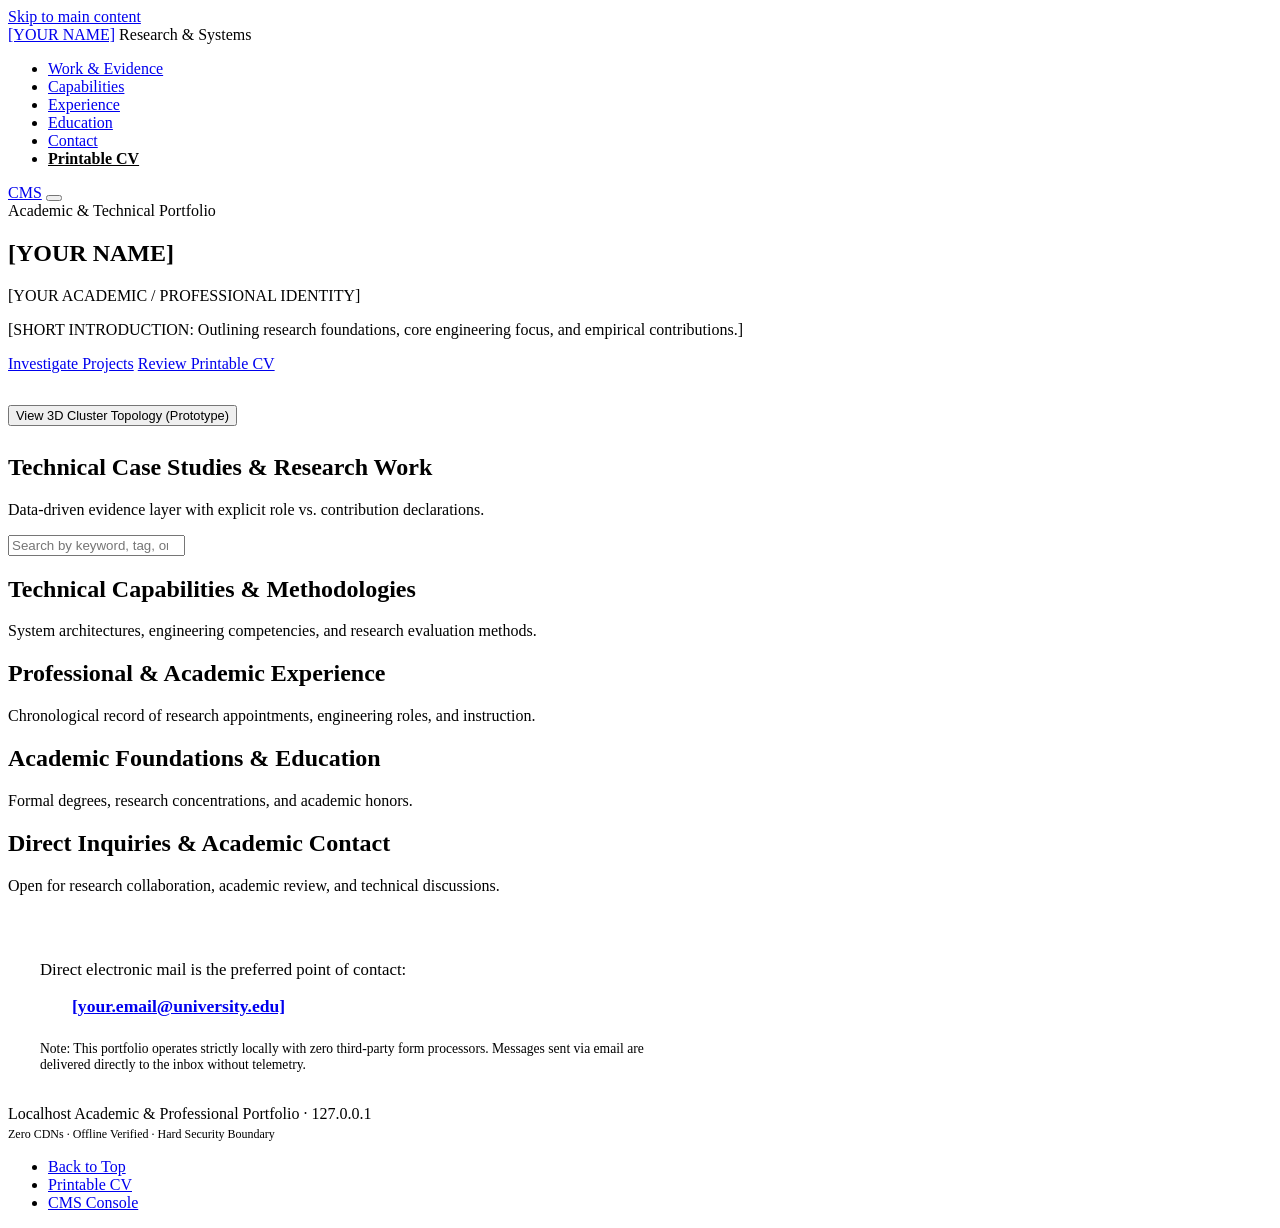
==== personal_portfolio/public/index.html @ a9b6b0f1 "Did a loop to create a personal website that is only accesible through localhost only" ====
<!DOCTYPE html>
<html lang="en">
<head>
  <meta charset="UTF-8">
  <meta name="viewport" content="width=device-width, initial-scale=1.0">
  <title>[YOUR NAME] — Academic &amp; Professional Portfolio</title>
  <meta name="description" content="Personal academic and systems engineering portfolio. Minimal interface, maximum clarity, strong evidence.">
  <link rel="stylesheet" href="/css/style.css">
  <script src="/js/theme.js"></script>
</head>
<body>
  <!-- Accessibility Skip Link -->
  <a href="#main-content" class="skip-link">Skip to main content</a>

  <!-- Site Navigation -->
  <header class="site-header" role="banner">
    <div class="container header-inner">
      <div class="logo-identity">
        <a href="/" class="logo-name" id="header-name">[YOUR NAME]</a>
        <span class="logo-status" id="header-status">Research &amp; Systems</span>
      </div>

      <nav class="nav-container" aria-label="Main Navigation">
        <ul class="nav-links">
          <li><a href="#projects">Work &amp; Evidence</a></li>
          <li><a href="#capabilities">Capabilities</a></li>
          <li><a href="#experience">Experience</a></li>
          <li><a href="#education">Education</a></li>
          <li><a href="#contact">Contact</a></li>
          <li><a href="/cv" class="nav-cv-link" style="font-weight: 600; color: var(--accent);">Printable CV</a></li>
        </ul>
      </nav>

      <div class="header-actions">
        <a href="/admin" class="btn btn-outline btn-sm" title="Open Local CMS">CMS</a>
        <button id="theme-toggle" class="btn-icon" aria-label="Switch theme" title="Toggle theme"></button>
      </div>
    </div>
  </header>

  <!-- Main Content Landmark -->
  <main id="main-content" role="main">
    <!-- Hero Section -->
    <section class="hero-section" aria-labelledby="hero-name">
      <div class="container hero-content">
        <div class="hero-pretitle">Academic &amp; Technical Portfolio</div>
        <h1 class="hero-title" id="hero-name">[YOUR NAME]</h1>
        <div class="hero-identity" id="hero-identity">[YOUR ACADEMIC / PROFESSIONAL IDENTITY]</div>
        <p class="hero-intro" id="hero-intro">
          [SHORT INTRODUCTION: Outlining research foundations, core engineering focus, and empirical contributions.]
        </p>

        <div class="hero-meta" id="hero-meta">
          <!-- Populated by main.js -->
        </div>

        <div class="hero-cta">
          <a href="#projects" class="btn btn-primary">Investigate Projects</a>
          <a href="/cv" class="btn btn-outline">Review Printable CV</a>
        </div>

        <!-- Restrained WebGL Experiment Prototype -->
        <div style="margin-top: 32px;">
          <button id="webgl-toggle" class="pill" style="font-size: 0.8rem; margin-bottom: 8px;">
            View 3D Cluster Topology (Prototype)
          </button>
          <div id="webgl-box" class="webgl-container" style="display: none;">
            <canvas id="hero-webgl-canvas" class="webgl-canvas"></canvas>
            <div id="webgl-fallback" style="display:none; padding: 20px; font-family: var(--font-mono); font-size: 0.85rem;"></div>
            <div class="webgl-overlay">WebGL Wireframe Prototype · Evaluated &amp; Fallback Ready</div>
          </div>
        </div>
      </div>
    </section>

    <!-- Selected Projects & Evidence Section -->
    <section id="projects" class="section" aria-labelledby="projects-heading">
      <div class="container">
        <div class="section-header">
          <div>
            <h2 id="projects-heading">Technical Case Studies &amp; Research Work</h2>
            <p class="section-subtitle">Data-driven evidence layer with explicit role vs. contribution declarations.</p>
          </div>
        </div>

        <!-- Filter & Search Panel -->
        <div class="filter-bar" role="search" aria-label="Filter Projects">
          <input type="search" id="project-search" class="search-input" placeholder="Search by keyword, tag, or technology..." aria-label="Search projects">
          <div class="filter-pills" id="filter-pills" role="group" aria-label="Filter by project category">
            <!-- Populated by main.js -->
          </div>
        </div>

        <!-- Grid of Quick-Scan Cards -->
        <div class="projects-grid" id="projects-grid">
          <!-- Populated dynamically by main.js -->
        </div>
      </div>
    </section>

    <!-- Capabilities Section -->
    <section id="capabilities" class="section" aria-labelledby="capabilities-heading">
      <div class="container">
        <div class="section-header">
          <div>
            <h2 id="capabilities-heading">Technical Capabilities &amp; Methodologies</h2>
            <p class="section-subtitle">System architectures, engineering competencies, and research evaluation methods.</p>
          </div>
        </div>

        <div class="capabilities-grid" id="capabilities-grid">
          <!-- Populated dynamically by main.js -->
        </div>
      </div>
    </section>

    <!-- Experience Timeline Section -->
    <section id="experience" class="section" aria-labelledby="experience-heading">
      <div class="container">
        <div class="section-header">
          <div>
            <h2 id="experience-heading">Professional &amp; Academic Experience</h2>
            <p class="section-subtitle">Chronological record of research appointments, engineering roles, and instruction.</p>
          </div>
        </div>

        <div class="timeline" id="experience-timeline">
          <!-- Populated dynamically by main.js -->
        </div>
      </div>
    </section>

    <!-- Education Section -->
    <section id="education" class="section" aria-labelledby="education-heading">
      <div class="container">
        <div class="section-header">
          <div>
            <h2 id="education-heading">Academic Foundations &amp; Education</h2>
            <p class="section-subtitle">Formal degrees, research concentrations, and academic honors.</p>
          </div>
        </div>

        <div class="timeline" id="education-timeline">
          <!-- Populated dynamically by main.js -->
        </div>
      </div>
    </section>

    <!-- Contact & Inquiries Section -->
    <section id="contact" class="section" aria-labelledby="contact-heading" style="border-bottom: none;">
      <div class="container">
        <div class="section-header">
          <div>
            <h2 id="contact-heading">Direct Inquiries &amp; Academic Contact</h2>
            <p class="section-subtitle" id="contact-note">Open for research collaboration, academic review, and technical discussions.</p>
          </div>
        </div>

        <div style="background: var(--bg-secondary); border: 1px solid var(--border); border-radius: var(--radius-md); padding: 32px; max-width: 640px;">
          <p style="margin-bottom: 16px; font-size: 1.05rem;">
            Direct electronic mail is the preferred point of contact:
          </p>
          <div style="display: flex; align-items: center; gap: 12px; margin-bottom: 24px;">
            <svg width="20" height="20" viewBox="0 0 24 24" fill="none" stroke="var(--accent)" stroke-width="2"><path d="M4 4h16c1.1 0 2 .9 2 2v12c0 1.1-.9 2-2 2H4c-1.1 0-2-.9-2-2V6c0-1.1.9-2 2-2z"></path><polyline points="22,6 12,13 2,6"></polyline></svg>
            <a href="mailto:[your.email@university.edu]" id="contact-email" style="font-family: var(--font-mono); font-size: 1.1rem; font-weight: 600;">[your.email@university.edu]</a>
          </div>
          <p style="font-size: 0.85rem; color: var(--text-muted); margin-bottom: 0;">
            Note: This portfolio operates strictly locally with zero third-party form processors. Messages sent via email are delivered directly to the inbox without telemetry.
          </p>
        </div>
      </div>
    </section>
  </main>

  <!-- Site Footer -->
  <footer class="site-footer" role="contentinfo">
    <div class="container footer-inner">
      <div>
        <span>Localhost Academic &amp; Professional Portfolio · 127.0.0.1</span>
        <span style="display: block; font-size: 0.75rem; color: var(--text-muted); margin-top: 4px;">Zero CDNs · Offline Verified · Hard Security Boundary</span>
      </div>

      <ul class="footer-links">
        <li><a href="#main-content">Back to Top</a></li>
        <li><a href="/cv">Printable CV</a></li>
        <li><a href="/admin">CMS Console</a></li>
      </ul>
    </div>
  </footer>

  <!-- Scripts -->
  <script src="/js/webgl-proto.js"></script>
  <script src="/js/main.js"></script>
</body>
</html>
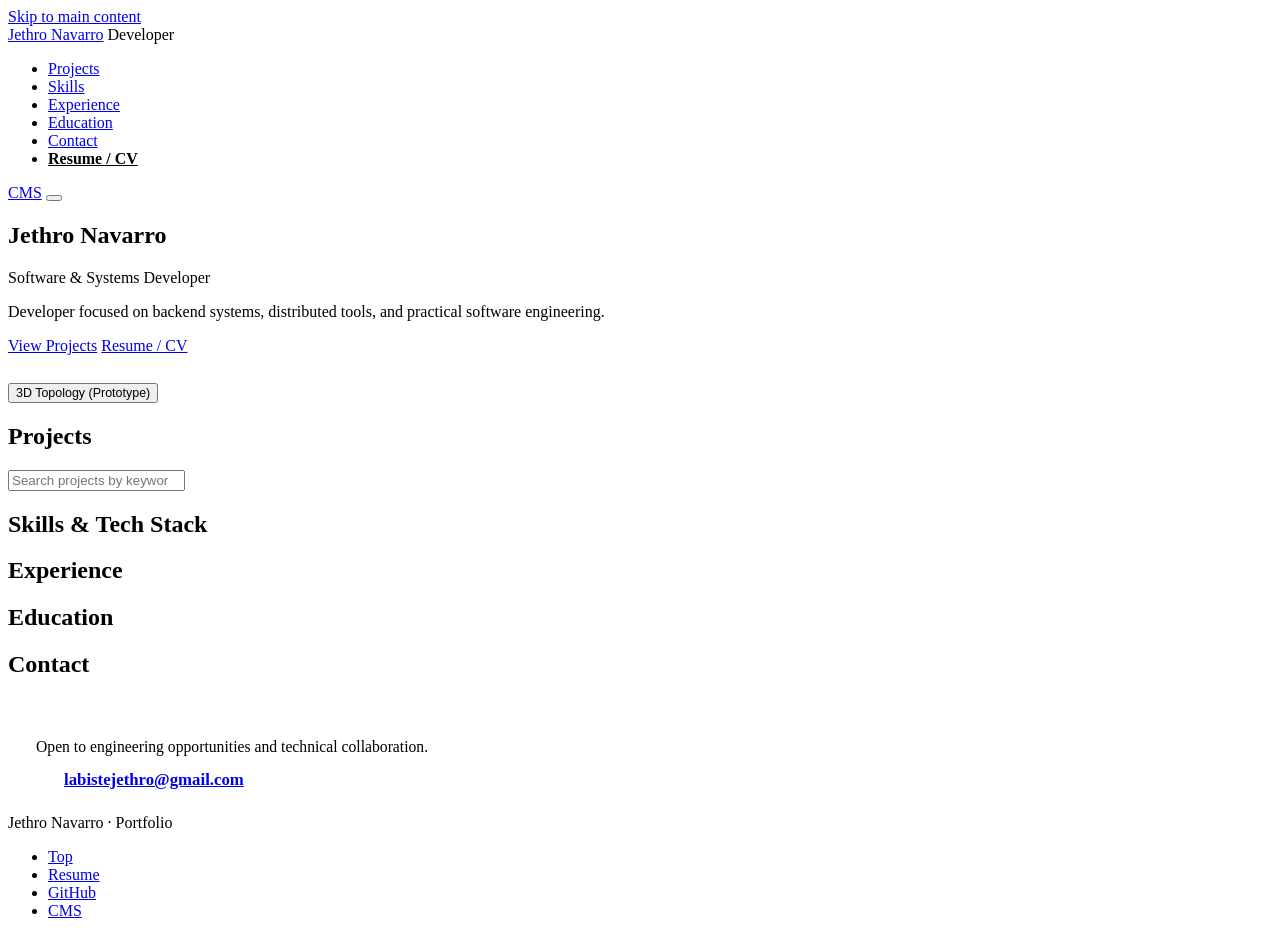
==== commit 490b80ae: "Updated the portfolio and sync it with my github" ====
--- a/personal_portfolio/public/index.html
+++ b/personal_portfolio/public/index.html
@@ -3,31 +3,30 @@
 <head>
   <meta charset="UTF-8">
   <meta name="viewport" content="width=device-width, initial-scale=1.0">
-  <title>[YOUR NAME] — Academic &amp; Professional Portfolio</title>
-  <meta name="description" content="Personal academic and systems engineering portfolio. Minimal interface, maximum clarity, strong evidence.">
+  <title>Jethro Navarro — Developer Portfolio</title>
+  <meta name="description" content="Personal software and systems developer portfolio. Minimal interface, maximum clarity.">
   <link rel="stylesheet" href="/css/style.css">
   <script src="/js/theme.js"></script>
 </head>
 <body>
-  <!-- Accessibility Skip Link -->
   <a href="#main-content" class="skip-link">Skip to main content</a>
 
-  <!-- Site Navigation -->
+  <!-- Site Header -->
   <header class="site-header" role="banner">
     <div class="container header-inner">
       <div class="logo-identity">
-        <a href="/" class="logo-name" id="header-name">[YOUR NAME]</a>
-        <span class="logo-status" id="header-status">Research &amp; Systems</span>
+        <a href="/" class="logo-name" id="header-name">Jethro Navarro</a>
+        <span class="logo-status" id="header-status">Developer</span>
       </div>
 
       <nav class="nav-container" aria-label="Main Navigation">
         <ul class="nav-links">
-          <li><a href="#projects">Work &amp; Evidence</a></li>
-          <li><a href="#capabilities">Capabilities</a></li>
+          <li><a href="#projects">Projects</a></li>
+          <li><a href="#capabilities">Skills</a></li>
           <li><a href="#experience">Experience</a></li>
           <li><a href="#education">Education</a></li>
           <li><a href="#contact">Contact</a></li>
-          <li><a href="/cv" class="nav-cv-link" style="font-weight: 600; color: var(--accent);">Printable CV</a></li>
+          <li><a href="/cv" class="nav-cv-link" style="font-weight: 600; color: var(--accent);">Resume / CV</a></li>
         </ul>
       </nav>
 
@@ -43,11 +42,10 @@
     <!-- Hero Section -->
     <section class="hero-section" aria-labelledby="hero-name">
       <div class="container hero-content">
-        <div class="hero-pretitle">Academic &amp; Technical Portfolio</div>
-        <h1 class="hero-title" id="hero-name">[YOUR NAME]</h1>
-        <div class="hero-identity" id="hero-identity">[YOUR ACADEMIC / PROFESSIONAL IDENTITY]</div>
+        <h1 class="hero-title" id="hero-name">Jethro Navarro</h1>
+        <div class="hero-identity" id="hero-identity">Software &amp; Systems Developer</div>
         <p class="hero-intro" id="hero-intro">
-          [SHORT INTRODUCTION: Outlining research foundations, core engineering focus, and empirical contributions.]
+          Developer focused on backend systems, distributed tools, and practical software engineering.
         </p>
 
         <div class="hero-meta" id="hero-meta">
@@ -55,57 +53,51 @@
         </div>
 
         <div class="hero-cta">
-          <a href="#projects" class="btn btn-primary">Investigate Projects</a>
-          <a href="/cv" class="btn btn-outline">Review Printable CV</a>
+          <a href="#projects" class="btn btn-primary">View Projects</a>
+          <a href="/cv" class="btn btn-outline">Resume / CV</a>
         </div>
 
         <!-- Restrained WebGL Experiment Prototype -->
-        <div style="margin-top: 32px;">
-          <button id="webgl-toggle" class="pill" style="font-size: 0.8rem; margin-bottom: 8px;">
-            View 3D Cluster Topology (Prototype)
+        <div style="margin-top: 28px;">
+          <button id="webgl-toggle" class="pill" style="font-size: 0.78rem;">
+            3D Topology (Prototype)
           </button>
-          <div id="webgl-box" class="webgl-container" style="display: none;">
+          <div id="webgl-box" class="webgl-container" style="display: none; margin-top: 12px;">
             <canvas id="hero-webgl-canvas" class="webgl-canvas"></canvas>
             <div id="webgl-fallback" style="display:none; padding: 20px; font-family: var(--font-mono); font-size: 0.85rem;"></div>
-            <div class="webgl-overlay">WebGL Wireframe Prototype · Evaluated &amp; Fallback Ready</div>
+            <div class="webgl-overlay">WebGL Wireframe Prototype</div>
           </div>
         </div>
       </div>
     </section>
 
-    <!-- Selected Projects & Evidence Section -->
+    <!-- Selected Projects Section -->
     <section id="projects" class="section" aria-labelledby="projects-heading">
       <div class="container">
         <div class="section-header">
-          <div>
-            <h2 id="projects-heading">Technical Case Studies &amp; Research Work</h2>
-            <p class="section-subtitle">Data-driven evidence layer with explicit role vs. contribution declarations.</p>
-          </div>
+          <h2 id="projects-heading">Projects</h2>
         </div>
 
-        <!-- Filter & Search Panel -->
+        <!-- Filter & Search Bar -->
         <div class="filter-bar" role="search" aria-label="Filter Projects">
-          <input type="search" id="project-search" class="search-input" placeholder="Search by keyword, tag, or technology..." aria-label="Search projects">
+          <input type="search" id="project-search" class="search-input" placeholder="Search projects by keyword, tool, or tag..." aria-label="Search projects">
           <div class="filter-pills" id="filter-pills" role="group" aria-label="Filter by project category">
             <!-- Populated by main.js -->
           </div>
         </div>
 
-        <!-- Grid of Quick-Scan Cards -->
+        <!-- Grid of Concise Cards -->
         <div class="projects-grid" id="projects-grid">
           <!-- Populated dynamically by main.js -->
         </div>
       </div>
     </section>
 
-    <!-- Capabilities Section -->
+    <!-- Skills & Capabilities Section -->
     <section id="capabilities" class="section" aria-labelledby="capabilities-heading">
       <div class="container">
         <div class="section-header">
-          <div>
-            <h2 id="capabilities-heading">Technical Capabilities &amp; Methodologies</h2>
-            <p class="section-subtitle">System architectures, engineering competencies, and research evaluation methods.</p>
-          </div>
+          <h2 id="capabilities-heading">Skills &amp; Tech Stack</h2>
         </div>
 
         <div class="capabilities-grid" id="capabilities-grid">
@@ -118,10 +110,7 @@
     <section id="experience" class="section" aria-labelledby="experience-heading">
       <div class="container">
         <div class="section-header">
-          <div>
-            <h2 id="experience-heading">Professional &amp; Academic Experience</h2>
-            <p class="section-subtitle">Chronological record of research appointments, engineering roles, and instruction.</p>
-          </div>
+          <h2 id="experience-heading">Experience</h2>
         </div>
 
         <div class="timeline" id="experience-timeline">
@@ -134,10 +123,7 @@
     <section id="education" class="section" aria-labelledby="education-heading">
       <div class="container">
         <div class="section-header">
-          <div>
-            <h2 id="education-heading">Academic Foundations &amp; Education</h2>
-            <p class="section-subtitle">Formal degrees, research concentrations, and academic honors.</p>
-          </div>
+          <h2 id="education-heading">Education</h2>
         </div>
 
         <div class="timeline" id="education-timeline">
@@ -146,27 +132,21 @@
       </div>
     </section>
 
-    <!-- Contact & Inquiries Section -->
+    <!-- Contact Section -->
     <section id="contact" class="section" aria-labelledby="contact-heading" style="border-bottom: none;">
       <div class="container">
         <div class="section-header">
-          <div>
-            <h2 id="contact-heading">Direct Inquiries &amp; Academic Contact</h2>
-            <p class="section-subtitle" id="contact-note">Open for research collaboration, academic review, and technical discussions.</p>
-          </div>
+          <h2 id="contact-heading">Contact</h2>
         </div>
 
-        <div style="background: var(--bg-secondary); border: 1px solid var(--border); border-radius: var(--radius-md); padding: 32px; max-width: 640px;">
-          <p style="margin-bottom: 16px; font-size: 1.05rem;">
-            Direct electronic mail is the preferred point of contact:
+        <div style="background: var(--bg-secondary); border: 1px solid var(--border); border-radius: var(--radius-md); padding: 24px 28px; max-width: 540px;">
+          <p id="contact-note" style="margin-bottom: 14px; font-size: 0.98rem; color: var(--text-secondary);">
+            Open to engineering opportunities and technical collaboration.
           </p>
-          <div style="display: flex; align-items: center; gap: 12px; margin-bottom: 24px;">
-            <svg width="20" height="20" viewBox="0 0 24 24" fill="none" stroke="var(--accent)" stroke-width="2"><path d="M4 4h16c1.1 0 2 .9 2 2v12c0 1.1-.9 2-2 2H4c-1.1 0-2-.9-2-2V6c0-1.1.9-2 2-2z"></path><polyline points="22,6 12,13 2,6"></polyline></svg>
-            <a href="mailto:[your.email@university.edu]" id="contact-email" style="font-family: var(--font-mono); font-size: 1.1rem; font-weight: 600;">[your.email@university.edu]</a>
+          <div style="display: flex; align-items: center; gap: 10px;">
+            <svg width="18" height="18" viewBox="0 0 24 24" fill="none" stroke="var(--accent)" stroke-width="2"><path d="M4 4h16c1.1 0 2 .9 2 2v12c0 1.1-.9 2-2 2H4c-1.1 0-2-.9-2-2V6c0-1.1.9-2 2-2z"></path><polyline points="22,6 12,13 2,6"></polyline></svg>
+            <a href="mailto:labistejethro@gmail.com" id="contact-email" style="font-family: var(--font-mono); font-size: 1.05rem; font-weight: 600;">labistejethro@gmail.com</a>
           </div>
-          <p style="font-size: 0.85rem; color: var(--text-muted); margin-bottom: 0;">
-            Note: This portfolio operates strictly locally with zero third-party form processors. Messages sent via email are delivered directly to the inbox without telemetry.
-          </p>
         </div>
       </div>
     </section>
@@ -176,14 +156,14 @@
   <footer class="site-footer" role="contentinfo">
     <div class="container footer-inner">
       <div>
-        <span>Localhost Academic &amp; Professional Portfolio · 127.0.0.1</span>
-        <span style="display: block; font-size: 0.75rem; color: var(--text-muted); margin-top: 4px;">Zero CDNs · Offline Verified · Hard Security Boundary</span>
+        <span>Jethro Navarro · Portfolio</span>
       </div>
 
       <ul class="footer-links">
-        <li><a href="#main-content">Back to Top</a></li>
-        <li><a href="/cv">Printable CV</a></li>
-        <li><a href="/admin">CMS Console</a></li>
+        <li><a href="#main-content">Top</a></li>
+        <li><a href="/cv">Resume</a></li>
+        <li><a href="https://github.com/soggycoding" target="_blank" rel="noopener">GitHub</a></li>
+        <li><a href="/admin">CMS</a></li>
       </ul>
     </div>
   </footer>
